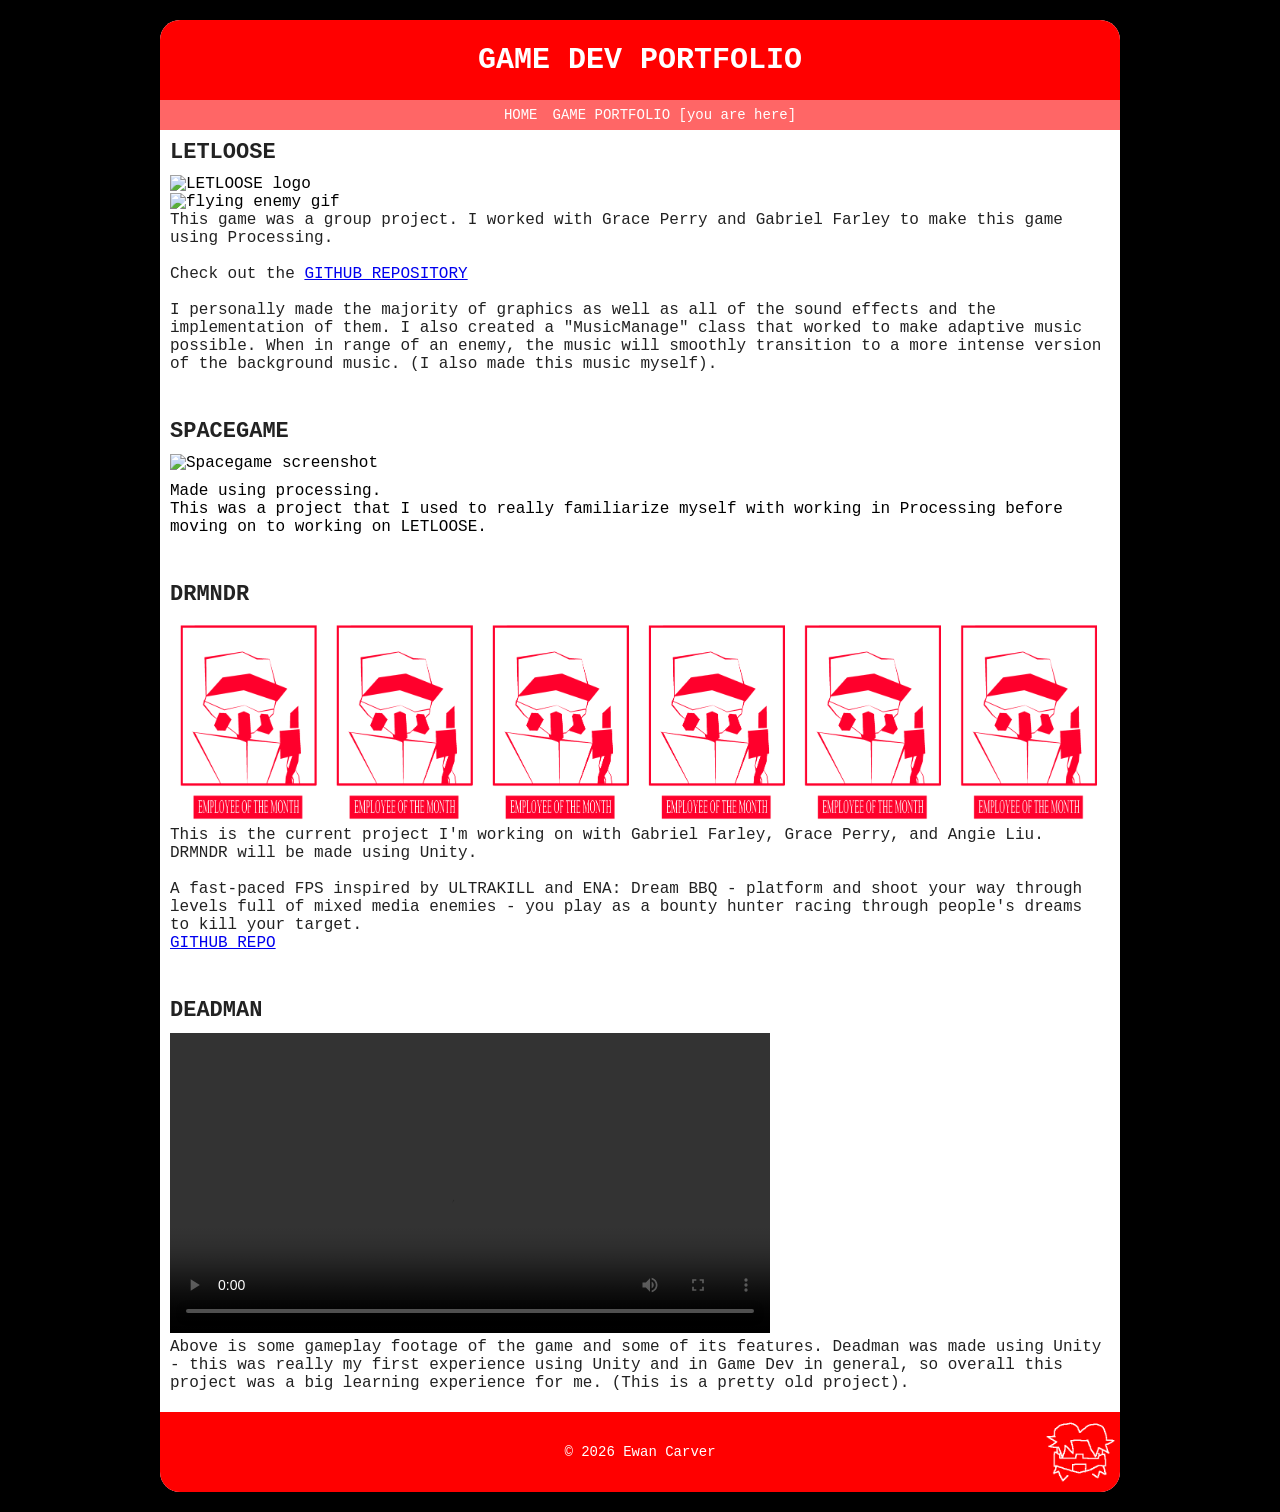
==== games.html @ 04c92142 "Update games.html" ====
<!-- This is your PageVis webpage design. Edit the HTML below to customize. -->
    <!-- Generated by PageVis (https://kappter.github.io/PageVis/) -->
<!DOCTYPE html>
<html lang="en">
<head>
    <!-- Meta tags and styles for the page -->
    <link rel="icon" href="images/sillyeyes.ico">
    <meta charset="UTF-8">
    <meta name="viewport" content="width=device-width, initial-scale=1.0">
    <link rel="stylesheet" href="styles.css">
    <title>GAME DEV</title>
</head>
<body>
    <!-- Main container for your webpage -->
    <div class="page-container">
        <!-- <header> for site title or logo (edit the <h1> text) -->
        <header>
            <h1>GAME DEV PORTFOLIO</h1>
        </header>
        <!-- <nav> for navigation links (edit or add <a> tags) -->
        <nav>
            <a href="index.html">HOME</a>
            <a href="games.html">GAME PORTFOLIO [you are here]</a>
        </nav>
        <!-- <main> for main content. Replace or add text, images, lists, etc. -->
        <main>
            <h2>LETLOOSE</h2>

            <img src="images/letloosecropped.png" alt="LETLOOSE logo" width="600">
            <img src="images/BigShootySean.gif" alt="flying enemy gif">
            <p> This game was a group project. I worked with Grace Perry and Gabriel Farley to make this game using Processing.
                <br>
                <br>
                    Check out the <a href="https://eggz-csm.github.io/LET_LOOSE">GITHUB REPOSITORY</a>
                <br>
                <br>
                    I personally made the majority of graphics as well as all of the sound effects and the implementation of them.
                    I also created a "MusicManage" class that worked to make adaptive music possible. When in range of an enemy, the music will smoothly transition to a more intense version of the background music. 
                    (I also made this music myself).
</p>

                <br>
                <br>
            
            <h2>SPACEGAME</h2>

            <img src="images/SapceGameScreenCap.png" alt="Spacegame screenshot" width="600">

            <p></p>
            Made using processing.
            <br>
            This was a project that I used to really familiarize myself with working in Processing before moving on to working on LETLOOSE. 
            </p>

            <br>
            <br>

            <h2>DRMNDR</h2>

            <img src="images/pinkemp.png" alt="employee of the month DRMNDR banner" width=100%>

            <p>
                This is the current project I'm working on with Gabriel Farley, Grace Perry, and Angie Liu. DRMNDR will be made using Unity. 
                <br>
                <br>
                A fast-paced FPS inspired by ULTRAKILL and ENA: Dream BBQ - platform and shoot your way through levels full of mixed media enemies -
                you play as a bounty hunter racing through people's dreams to kill your target.
                <br>
                <a href="https://github.com/angieliu4/PHYS/tree/main">GITHUB REPO</a>
                
            </p>

            <br>
            <br>

            <h2>DEADMAN</h2>

            <video width="600" controls>
  <source src="images/deadman.mp4" type="video/mp4">
  Your browser does not support the video tag. :(
</video>
            <p>
                Above is some gameplay footage of the game and some of its features. Deadman was made using Unity - this was really my first experience using Unity and in Game Dev in general,
                so overall this project was a big learning experience for me. (This is a pretty old project).

                
            </p>
        
        </main>
      
            
        <!-- <footer> for copyright or contact info (edit the text) -->
        <footer>
            <p>© 2026 Ewan Carver</p>
        </footer>
        <!-- Accent: Decorative circle. Remove this <div>, change its shape (edit CSS), or add content (e.g., <a> or <img>) -->
        <div class="accent">
            <img src="images/faceIcon.png" alt="decorative">
        </div>
    </div>
</body>
</html>
---- styles.css ----
/* Styles for your PageVis design. Edit to change colors, sizes, etc. */
    /* Generated by PageVis (https://kappter.github.io/PageVis/) */
    body {
      /* Sets the page background and layout */
      font-family: Courier New, monospace;
      background-color: rgb(0, 0, 0);
      margin: 0;
      padding: 10px 0;
      display: flex;
      flex-direction: column;
      min-height: 100vh;
    }
    .page-container {
      /* Main container for all sections */
      background-color: #ffffff;
      border-radius: 20px;
      box-shadow: 0 4px 8px rgba(0, 0, 0, 0.2);
      overflow: hidden;
      position: relative;
      margin: 10px auto;
      width: 960px; height: auto;
      
    }
    header {
      /* Styles the header section */
      height: 20%;
      min-height: 80px;
      background-color: rgb(255, 0, 0);
      display: flex;
      align-items: center;
      justify-content: center;
    }
    header h1 {
      /* Styles the header title */
      font-size: 30px;
      color: #fff;
      margin: 0;
      text-align: center;
    }
    nav {
      /* Styles the navigation bar */
      height: 30px;
      width: 100%;
      background-color: rgb(255, 102, 102);
      display: flex;
      align-items: center;
      justify-content: center;
      gap: 15px;
      padding: 0 10px;
    }
    nav a {
      /* Styles navigation links */
      color: #fff;
      text-decoration: none;
      font-size: 14px;
    }
    nav a:hover {
      /* Hover effect for navigation links */
      text-decoration: underline;
    }
    main {
      /* Styles the main content area */
      height: auto;
      min-height: 400px;
      background-color: rgb(255, 255, 255);
      padding: 10px;
      box-sizing: border-box;
    }
    main p, main ul {
      /* Styles content text and lists */
      margin: 0 0 10px 0;
      font-size: 16px;
      color: #222;
    }
    main h2 {
        margin: 0 0 10px 0;
      font-size: 22px;
      color: #222;
    }
    main img {
      /* Styles content images */
      max-width: 100%;
      height: auto;
      display: block;
    }
    main ul {
      /* Styles content lists */
      padding-left: 20px;
    }
    footer {
      /* Styles the footer section */
      height: 20%;
      min-height: 80px;
      background-color: rgb(255, 0, 0);
      display: flex;
      align-items: center;
      justify-content: center;
    }
    footer p {
      /* Styles footer text */
      margin: 0;
      font-size: 14px;
      color: #fff;
    }
.accent {
  position: absolute;
  bottom: 20px;
  right: 20px;

  width: 80px;
  height: 80px;

  display: flex;
  align-items: center;
  justify-content: center;

  transform: translate(20px, 20px);
}

   .accent img {
  width: 100%;
  height: auto;
  display: block;
}
    
    .accent a {
      /* Styles back-to-top link (if enabled) */
      color: #fff;
      text-decoration: none;
      font-size: 24px;
    }
    .accent a:hover {
      /* Hover effect for back-to-top link */
      text-decoration: underline;
    }
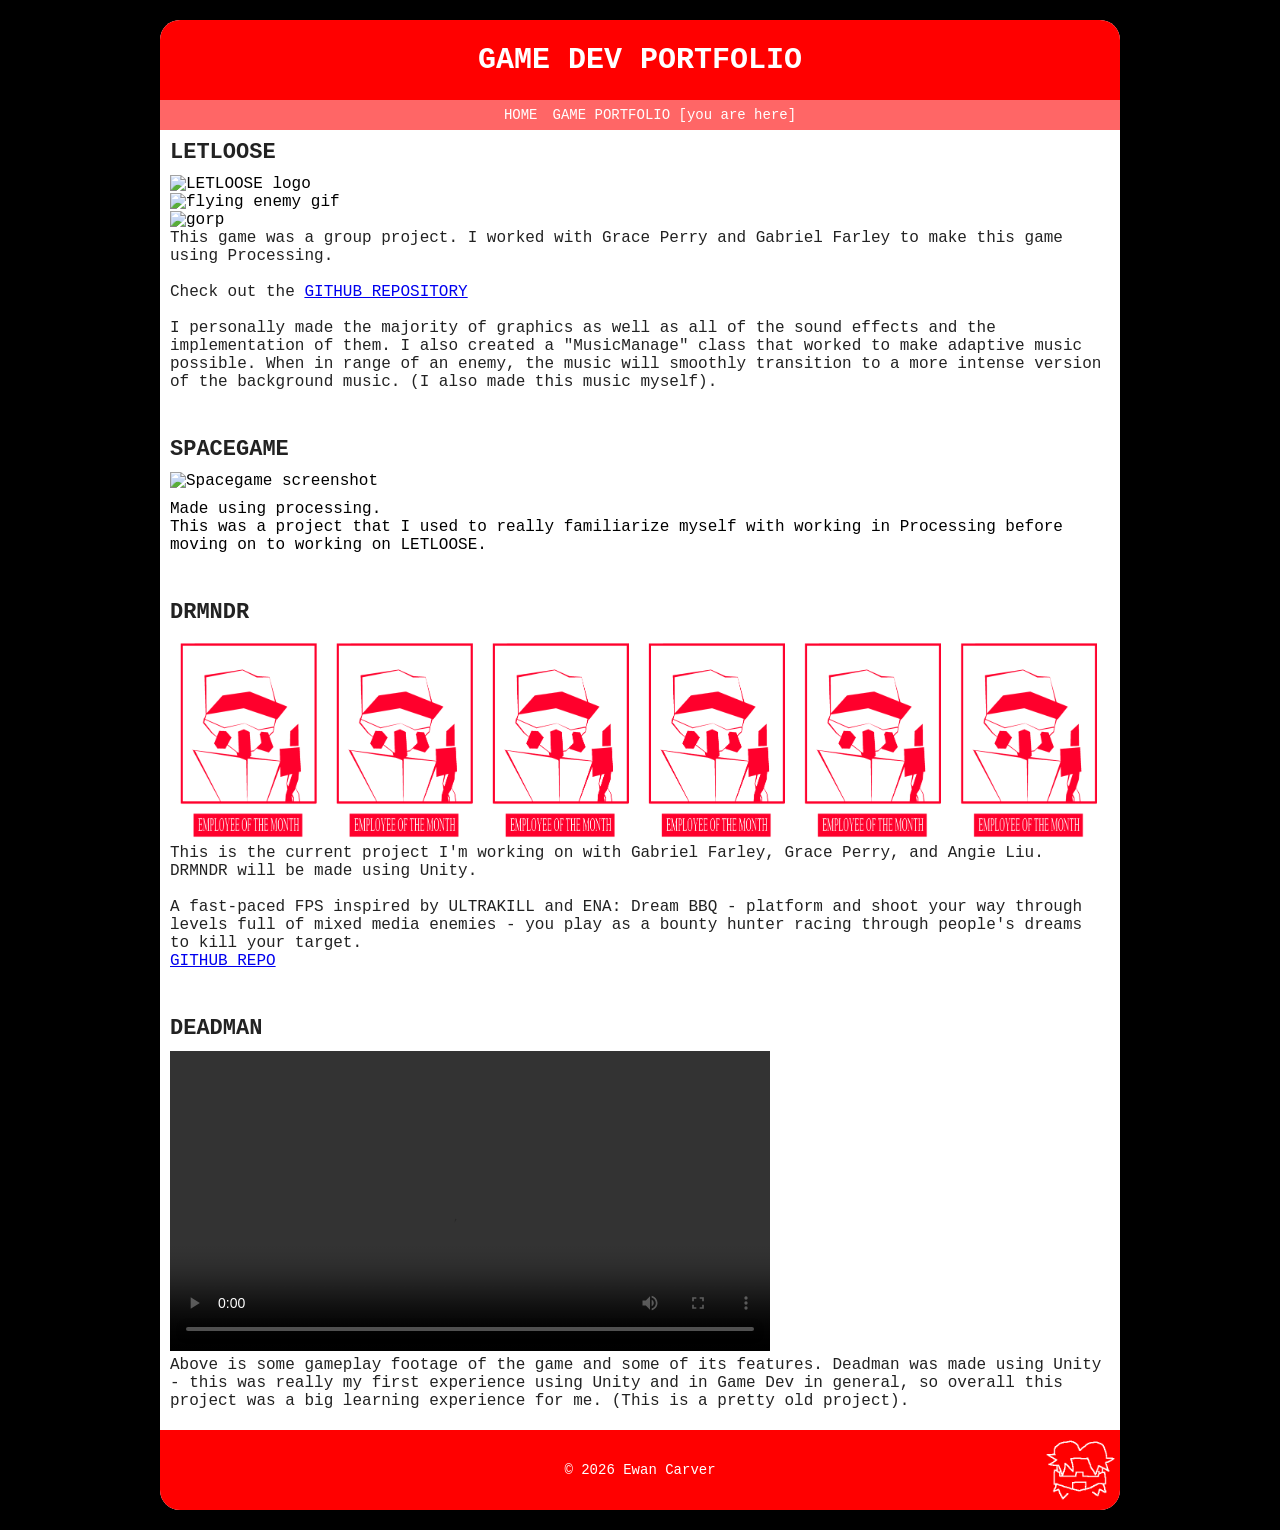
==== commit fc30be3a: "Update games.html" ====
--- a/games.html
+++ b/games.html
@@ -29,6 +29,7 @@
 
             <img src="images/letloosecropped.png" alt="LETLOOSE logo" width="600">
             <img src="images/BigShootySean.gif" alt="flying enemy gif">
+            <img src="images/bigGorp.gif" alt="gorp">
             <p> This game was a group project. I worked with Grace Perry and Gabriel Farley to make this game using Processing.
                 <br>
                 <br>
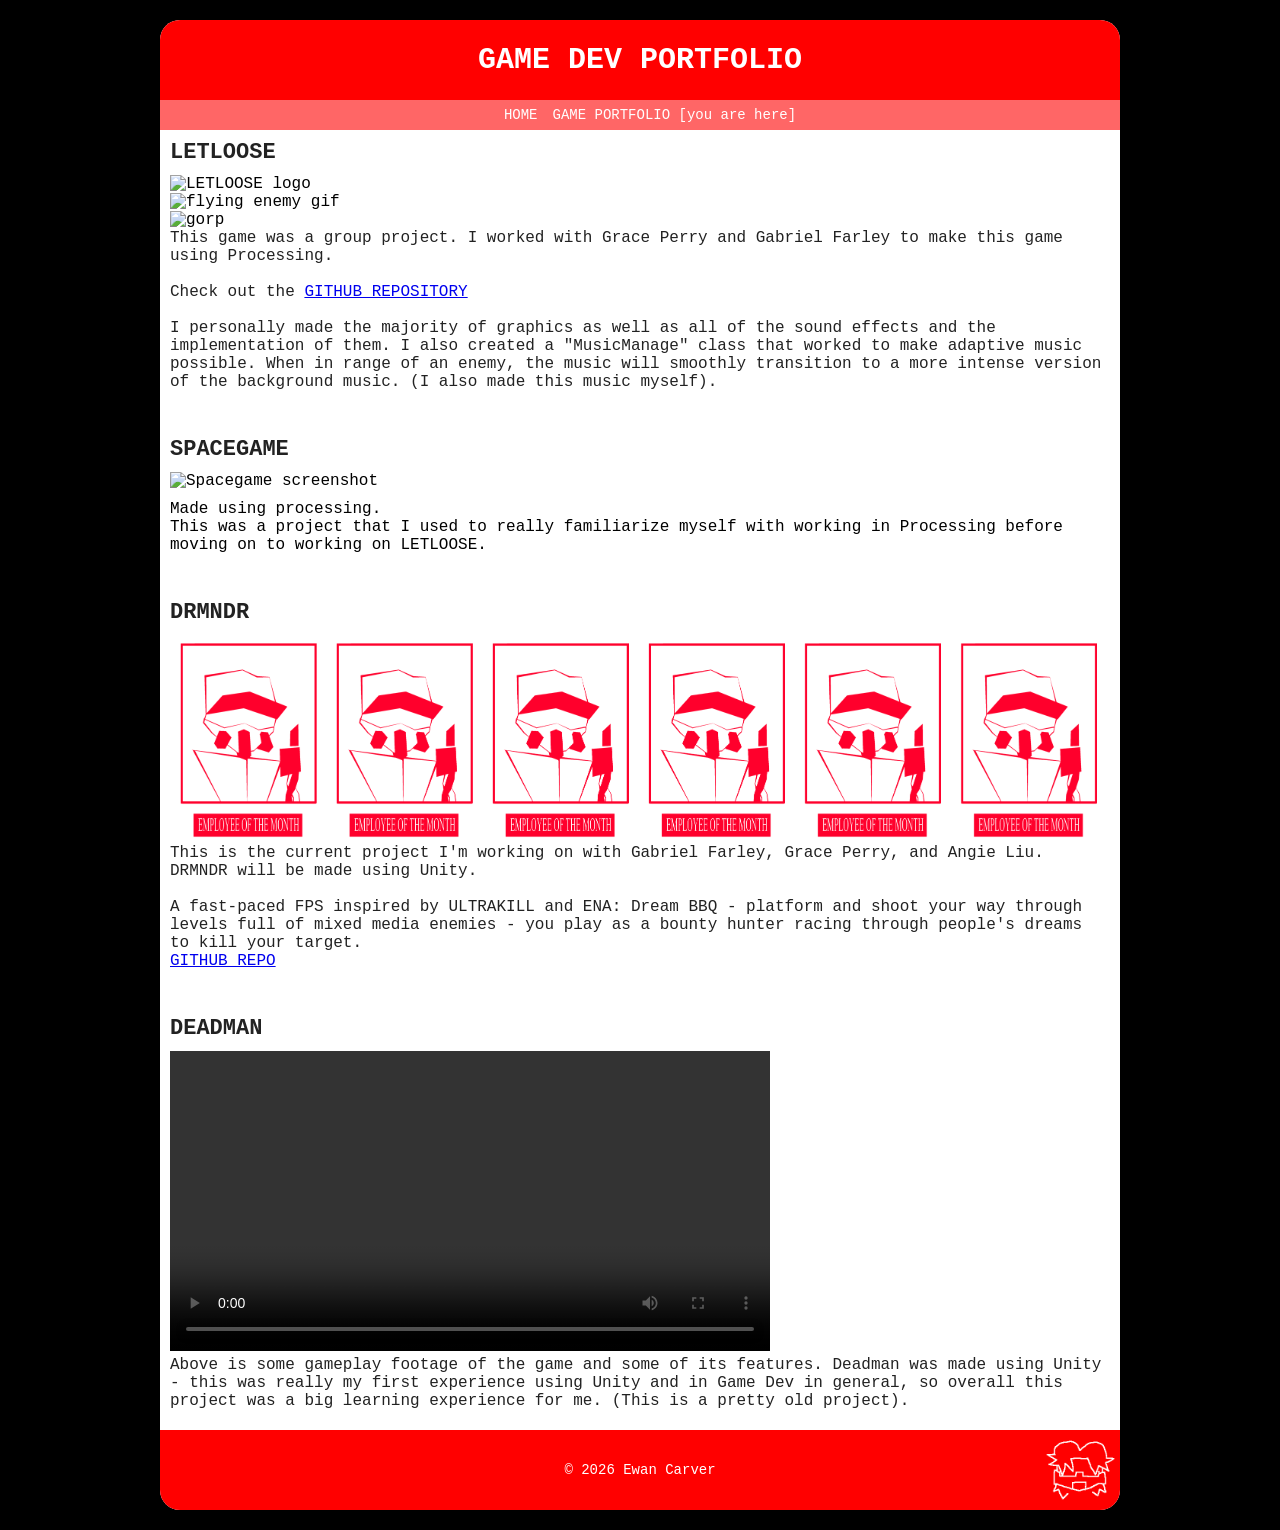
==== commit 0e1abaff: "Update games.html" ====
--- a/games.html
+++ b/games.html
@@ -28,8 +28,7 @@
             <h2>LETLOOSE</h2>
 
             <img src="images/letloosecropped.png" alt="LETLOOSE logo" width="600">
-            <img src="images/BigShootySean.gif" alt="flying enemy gif">
-            <img src="images/bigGorp.gif" alt="gorp">
+            <img src="images/BigShootySean.gif" alt="flying enemy gif"> <img src="images/bigGorp.gif" alt="gorp">
             <p> This game was a group project. I worked with Grace Perry and Gabriel Farley to make this game using Processing.
                 <br>
                 <br>
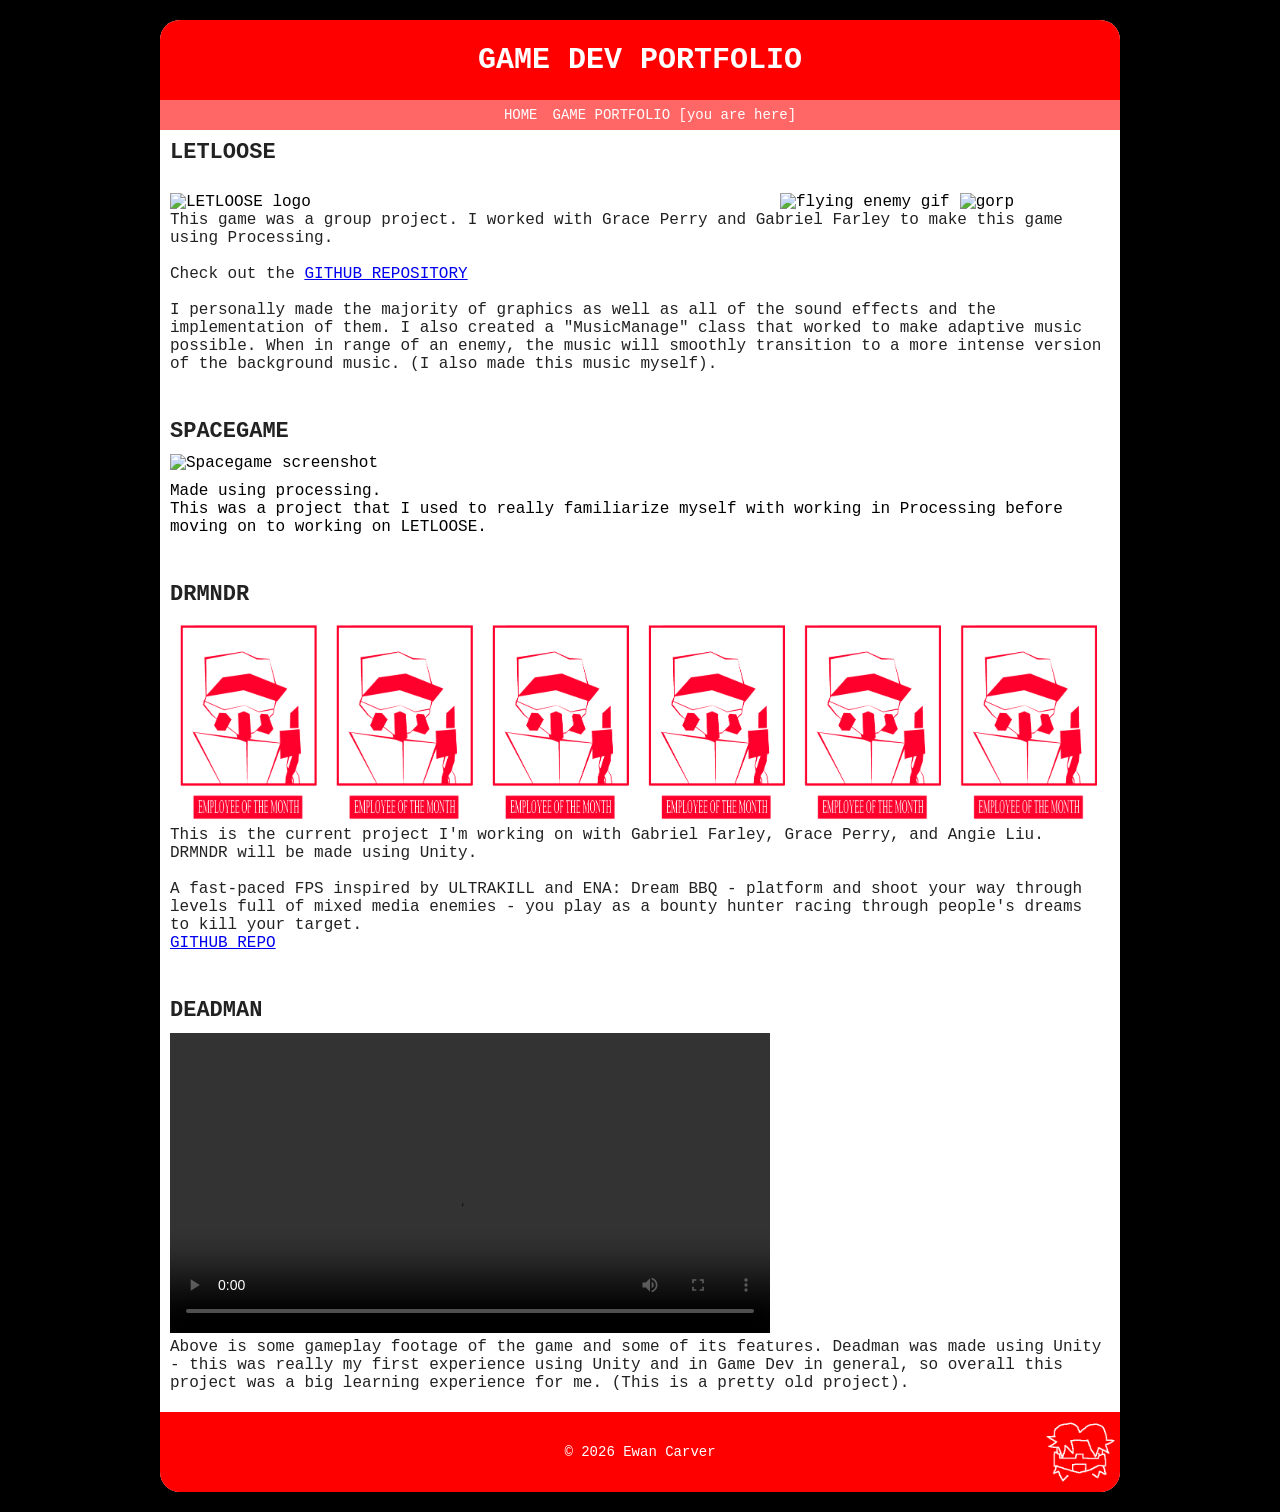
==== commit a86190cf: "Update games.html" ====
--- a/games.html
+++ b/games.html
@@ -26,9 +26,12 @@
         <!-- <main> for main content. Replace or add text, images, lists, etc. -->
         <main>
             <h2>LETLOOSE</h2>
-
+<br>
+            <div class="image-row">
             <img src="images/letloosecropped.png" alt="LETLOOSE logo" width="600">
             <img src="images/BigShootySean.gif" alt="flying enemy gif"> <img src="images/bigGorp.gif" alt="gorp">
+            </div>
+                
             <p> This game was a group project. I worked with Grace Perry and Gabriel Farley to make this game using Processing.
                 <br>
                 <br>
--- a/styles.css
+++ b/styles.css
@@ -134,4 +134,7 @@
       /* Hover effect for back-to-top link */
       text-decoration: underline;
     }
+.image-row { 
+    display: flex; gap: 10px; 
+}
   
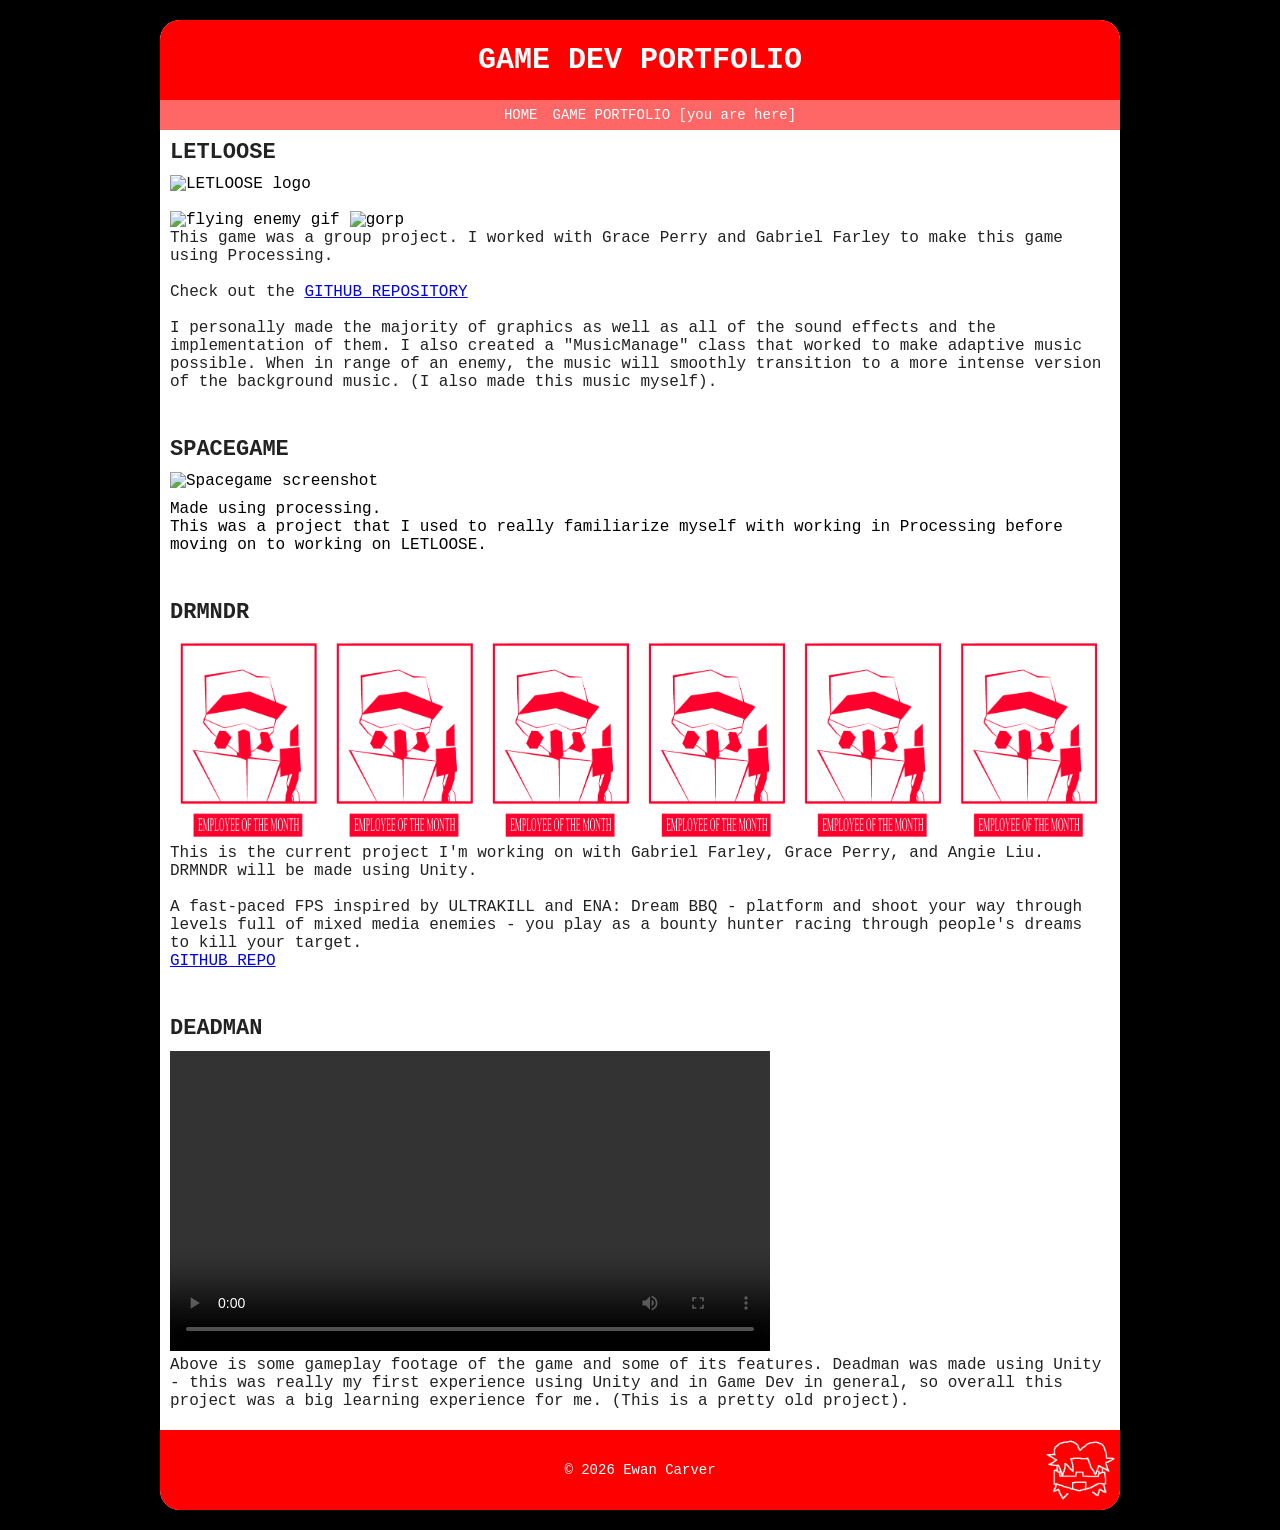
==== commit 234bb683: "Update games.html" ====
--- a/games.html
+++ b/games.html
@@ -26,10 +26,10 @@
         <!-- <main> for main content. Replace or add text, images, lists, etc. -->
         <main>
             <h2>LETLOOSE</h2>
-<br>
-            <div class="image-row">
+            
             <img src="images/letloosecropped.png" alt="LETLOOSE logo" width="600">
-            <img src="images/BigShootySean.gif" alt="flying enemy gif"> <img src="images/bigGorp.gif" alt="gorp">
+            <br>
+            <div class="image-row"> <img src="images/BigShootySean.gif" alt="flying enemy gif"> <img src="images/bigGorp.gif" alt="gorp">
             </div>
                 
             <p> This game was a group project. I worked with Grace Perry and Gabriel Farley to make this game using Processing.
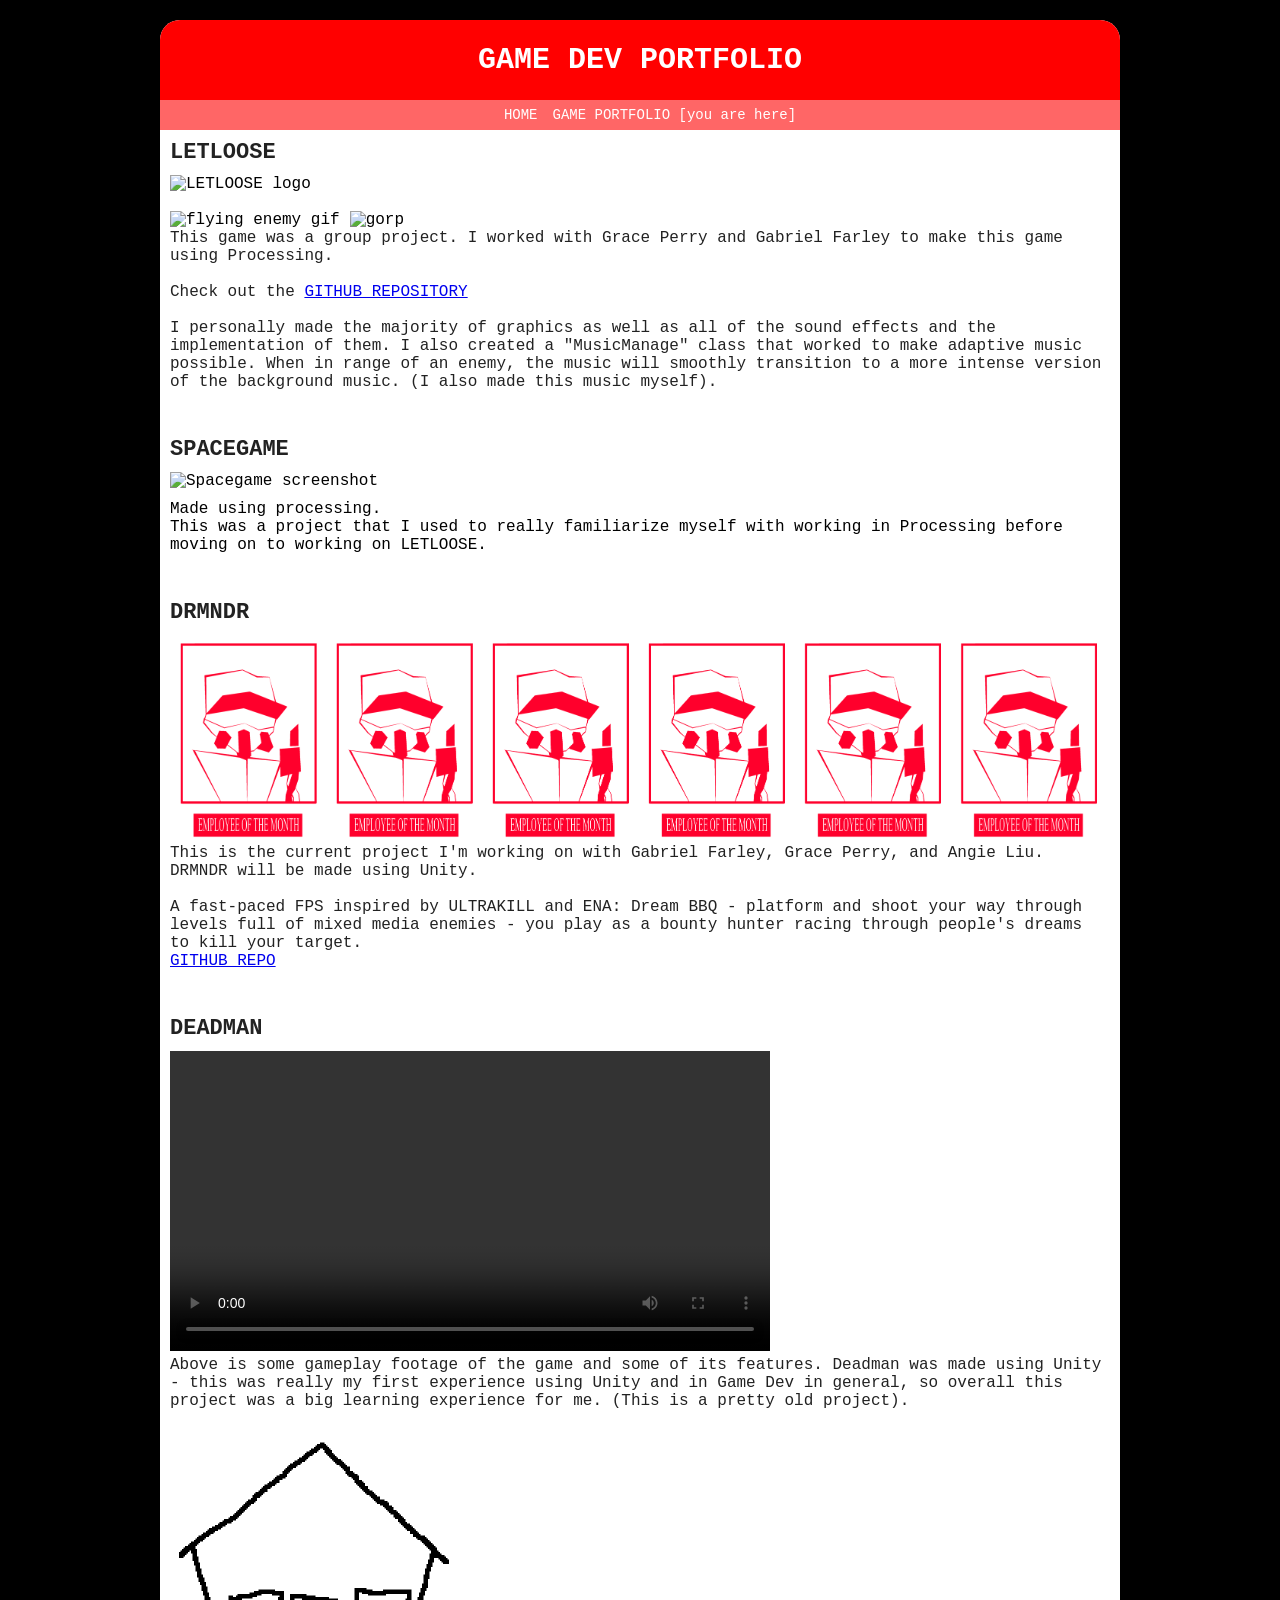
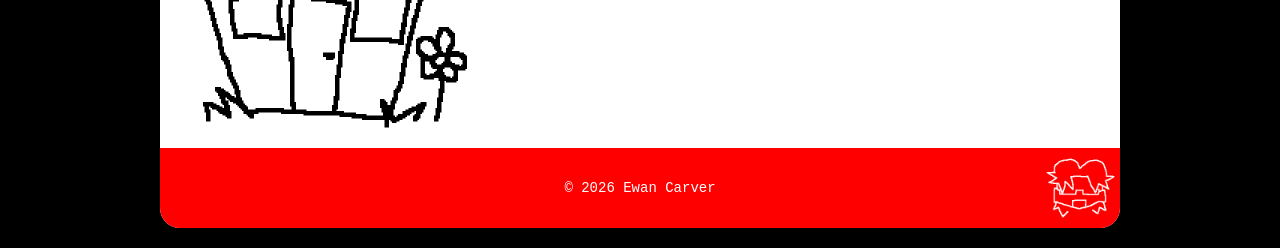
==== commit f0bda340: "Update games.html" ====
--- a/games.html
+++ b/games.html
@@ -89,6 +89,8 @@
 
                 
             </p>
+            <br>
+            <a href="index.html"><img src="images/hous.gif" alt="HOMEPAGE" width="300"></a>
         
         </main>
       
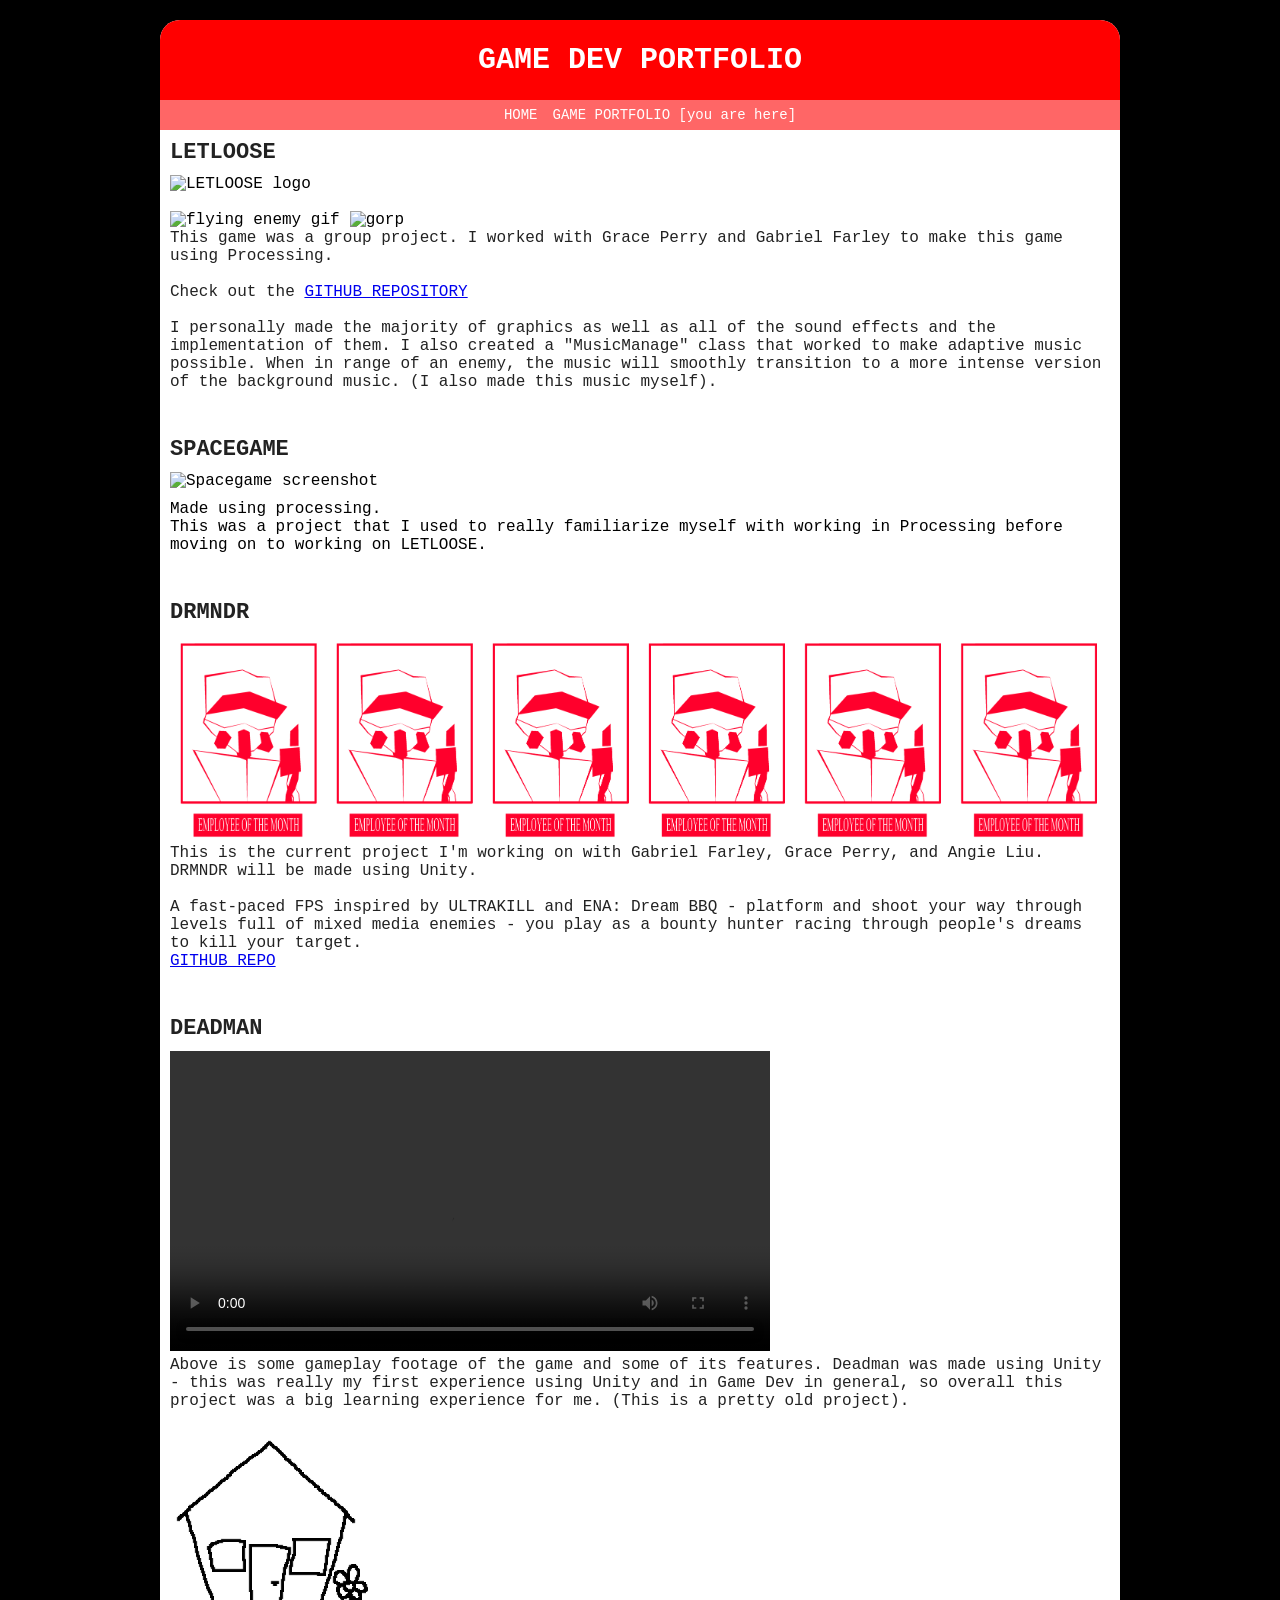
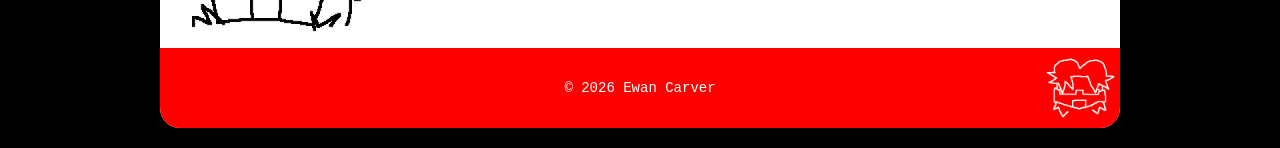
==== commit 36949d88: "Update games.html" ====
--- a/games.html
+++ b/games.html
@@ -90,7 +90,7 @@
                 
             </p>
             <br>
-            <a href="index.html"><img src="images/hous.gif" alt="HOMEPAGE" width="300"></a>
+            <a href="index.html"><img src="images/hous.gif" alt="HOMEPAGE" width="200"></a>
         
         </main>
       
